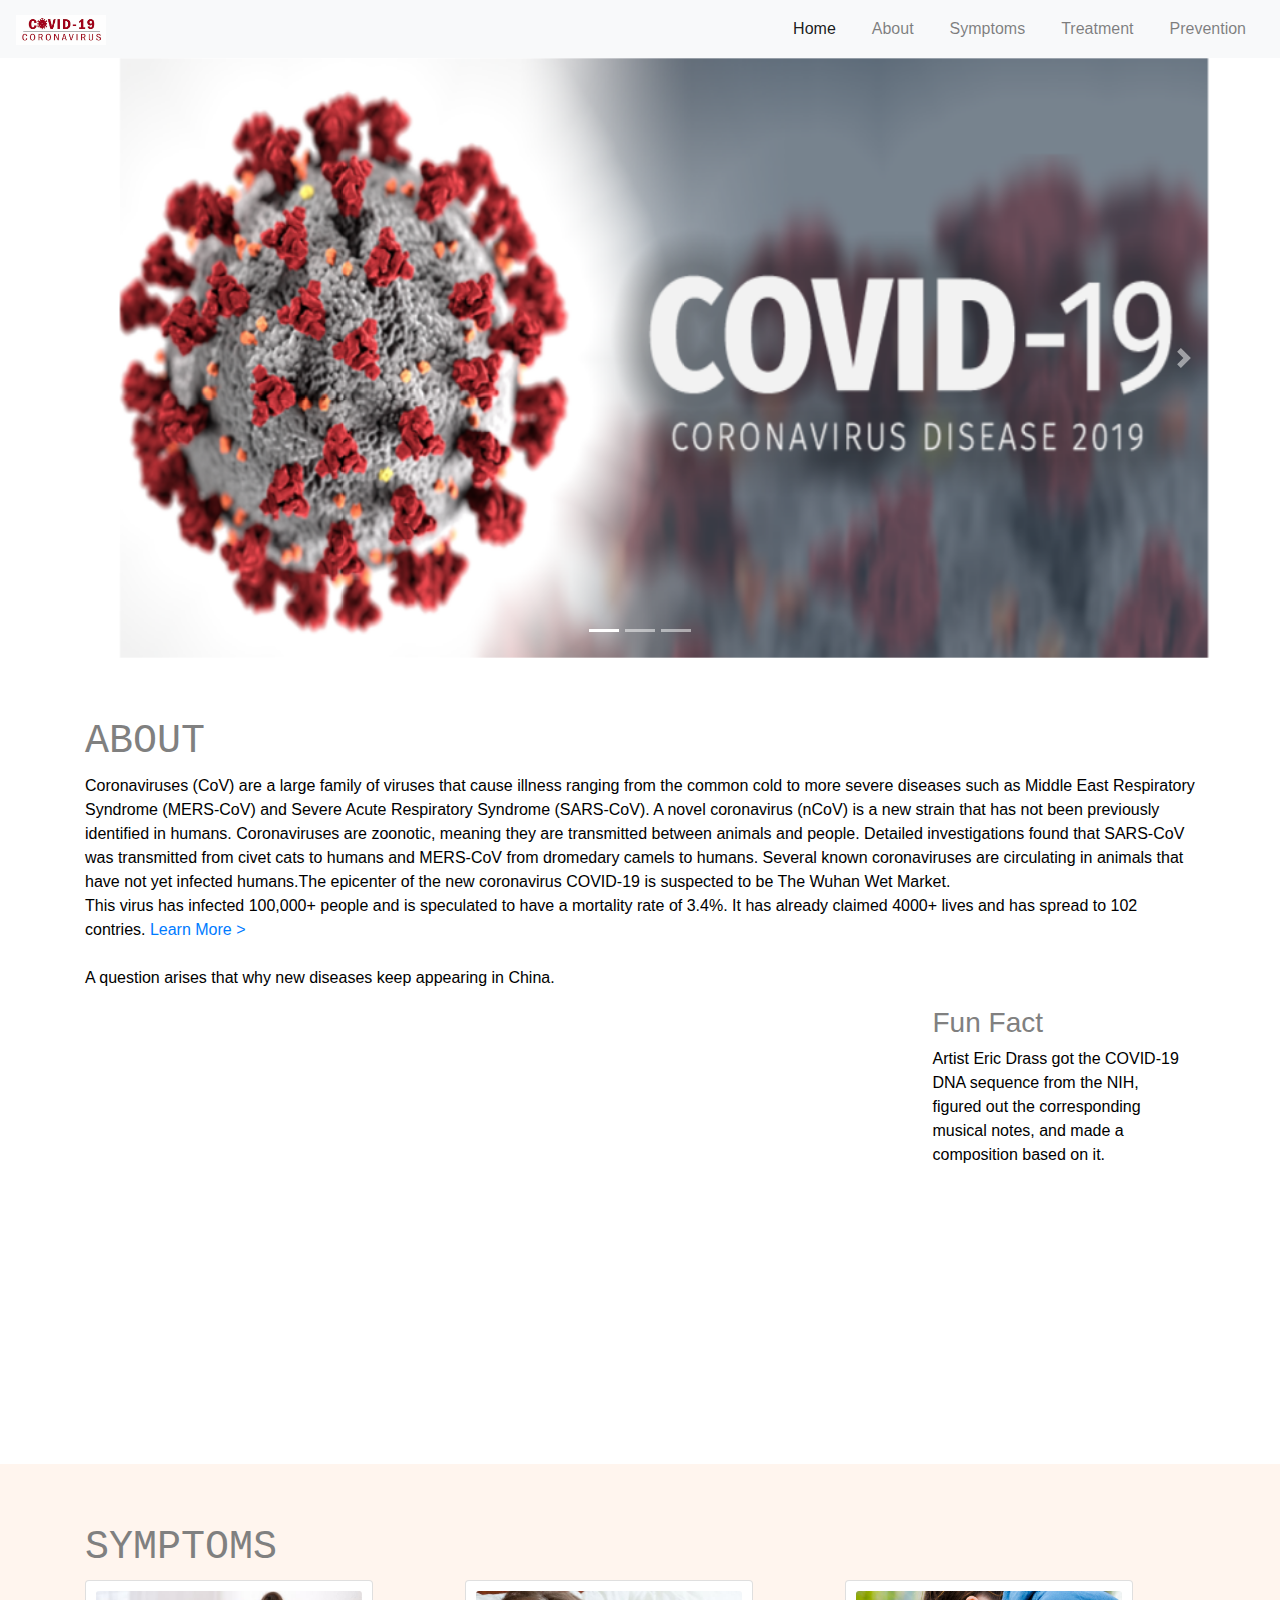
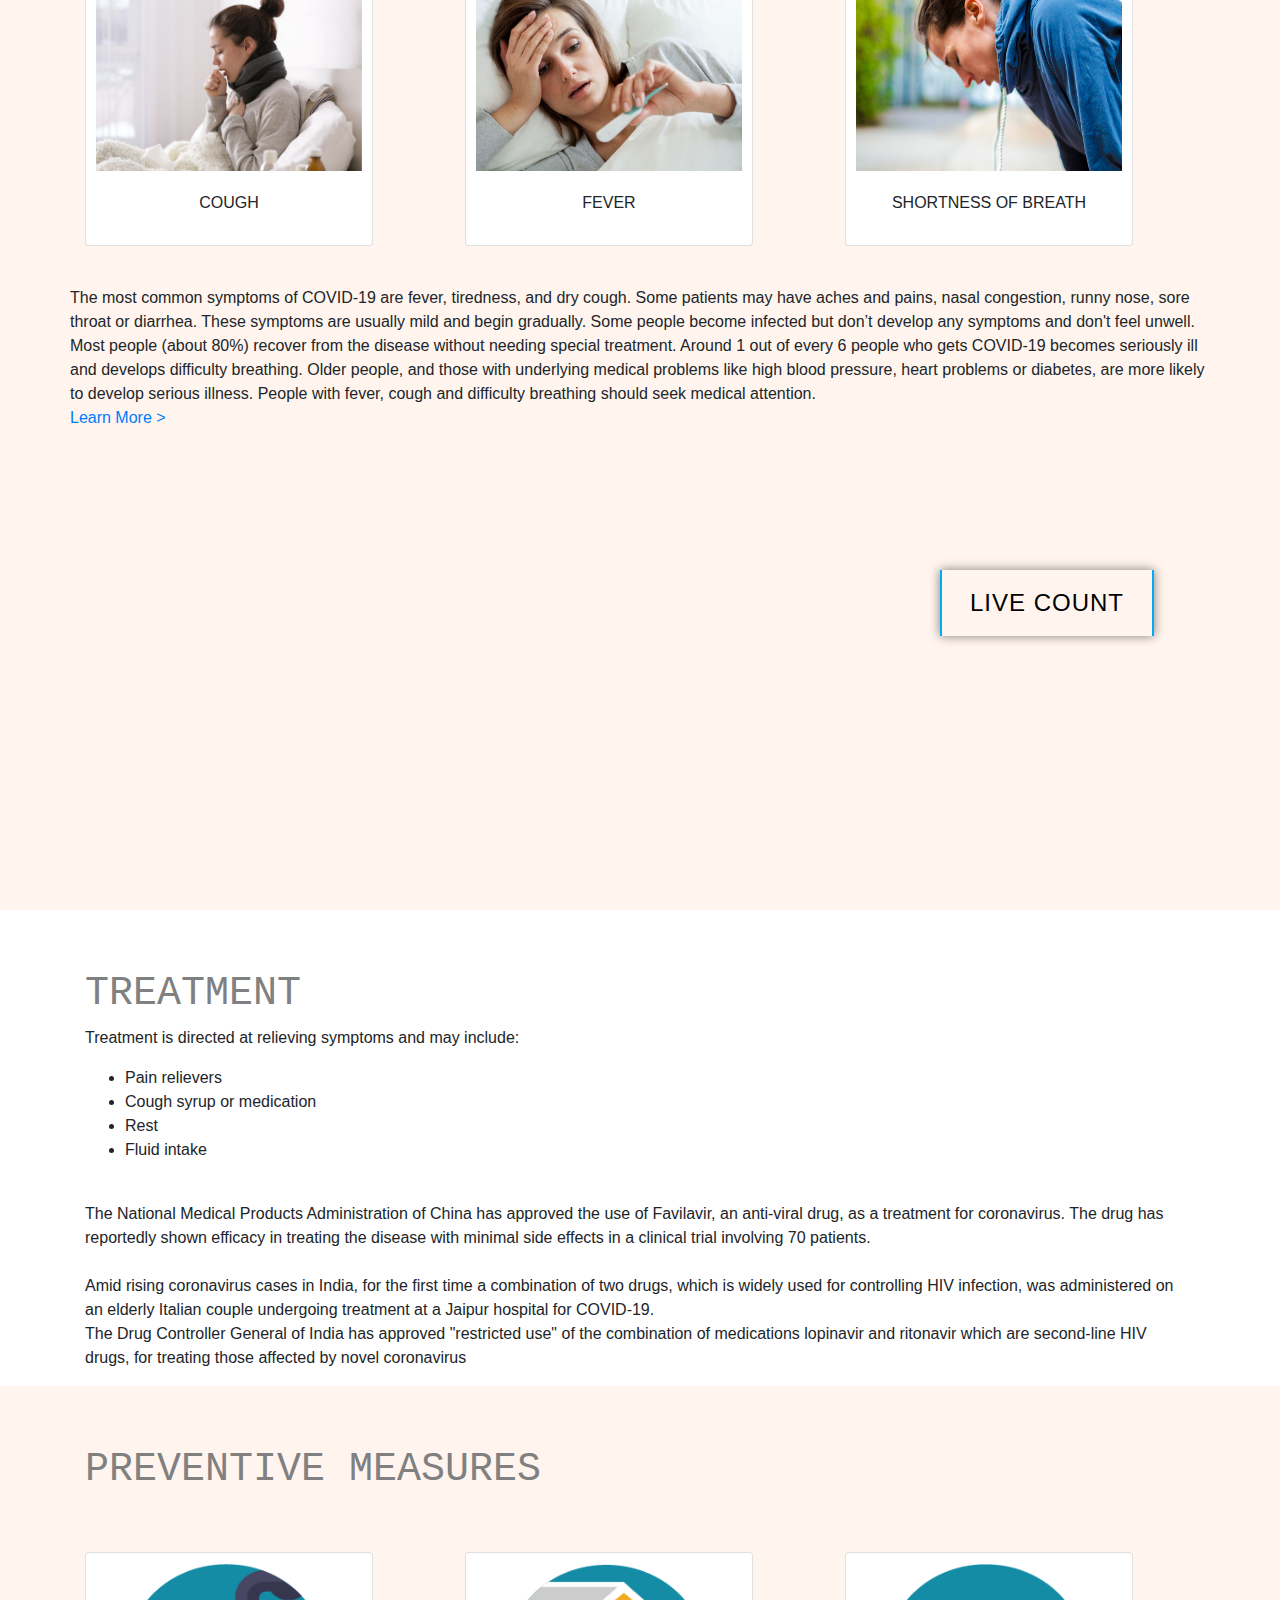
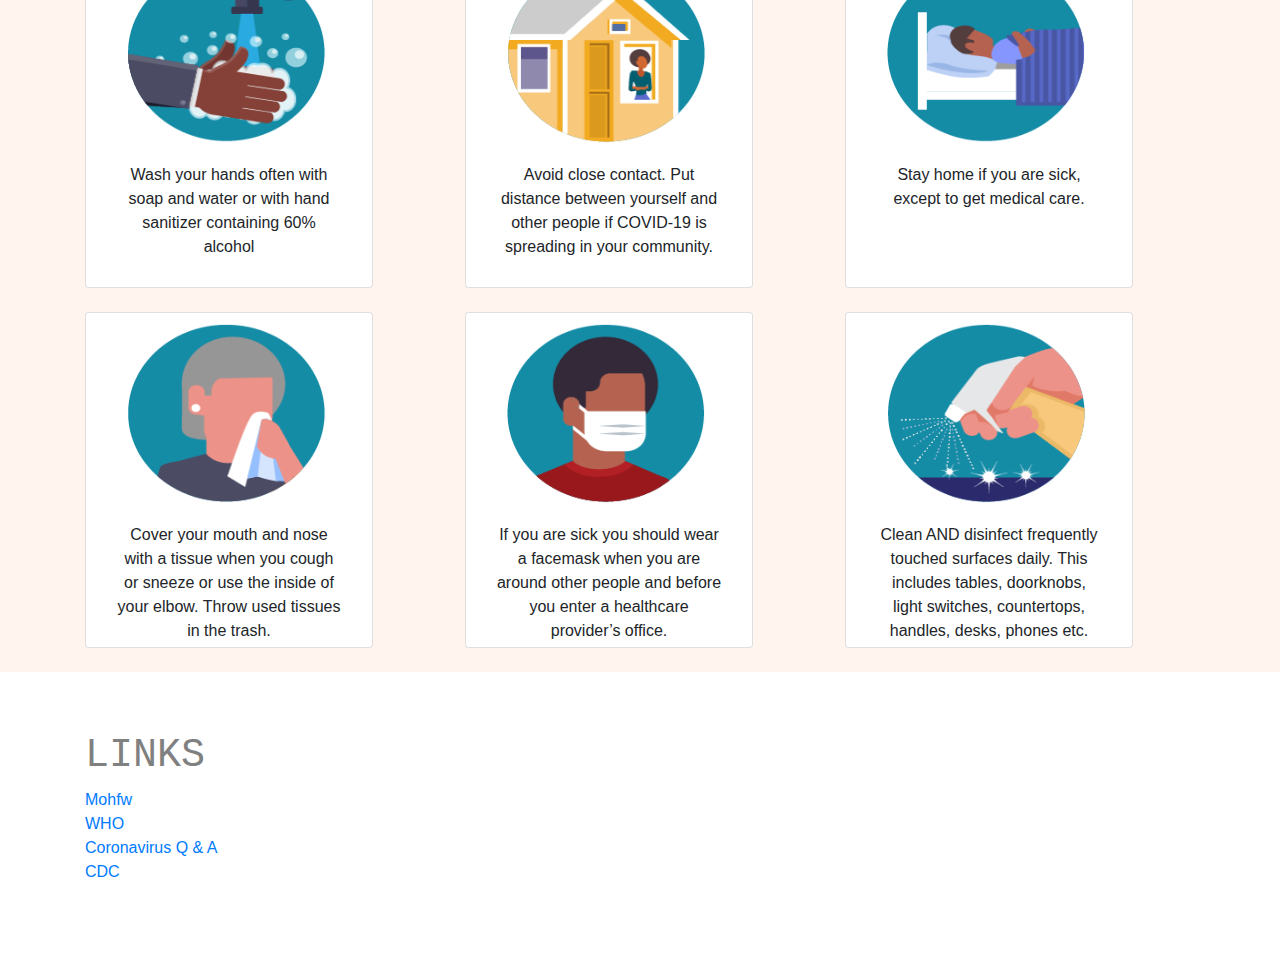
==== covid/index.html @ 6471e237 "Rename corona.html to index.html" ====
<!DOCTYPE html>
<html lang="en" dir="ltr">
  <head>
    <meta http-equiv="content-type" content="6.2">
    <title>gd</title>
    <link rel="stylesheet" href="https://stackpath.bootstrapcdn.com/bootstrap/4.4.1/css/bootstrap.min.css">
    <link rel="stylesheet" href="es.css">
    <link rel="stylesheet" href="https://stackpath.bootstrapcdn.com/font-awesome/4.7.0/css/font-awesome.min.css">
    <script src="https://code.jquery.com/jquery-3.4.1.slim.min.js" ></script>
    <script src="https://cdn.jsdelivr.net/npm/popper.js@1.16.0/dist/umd/popper.min.js"></script>
    <script src="https://stackpath.bootstrapcdn.com/bootstrap/4.4.1/js/bootstrap.min.js" ></script>

  </head>
  <body>
    <section id="navbar">
  <nav class="navbar navbar-expand-lg navbar-light bg-light">
    <a class="navbar-brand" href="#"><img src="photos/cov.jpg" width="90" height="30" alt=""></a>
    <button class="navbar-toggler" type="button" data-toggle="collapse" data-target="#navbarSupportedContent" aria-controls="navbarSupportedContent" aria-expanded="false" aria-label="Toggle navigation">
      <span class="navbar-toggler-icon"></span>
    </button>

    <div class="collapse navbar-collapse" id="navbarSupportedContent">
      <ul class="navbar-nav ml-auto">
        <li class="nav-item active">
          <a class="nav-link" href="#">Home <span class="sr-only">(current)</span></a>
        </li>
        <li class="nav-item">
          <a class="nav-link" href="#about">About</a>
        </li>
        <li class="nav-item ">
          <a class="nav-link " href="#symptoms" >
            Symptoms
          </a>

        </li>
        <li class="nav-item">
          <a class="nav-link " href="#treatment" >Treatment</a>
        </li>
        <li class="nav-item">
          <a class="nav-link " href="#prevention" >Prevention</a>
        </li>
      </ul>

    </div>
  </nav>



</section>

<section id="cara">
  <div id="carouselExampleIndicators" class="carousel slide" data-ride="carousel">
    <ol class="carousel-indicators">
      <li data-target="#carouselExampleIndicators" data-slide-to="0" class="active"></li>
      <li data-target="#carouselExampleIndicators" data-slide-to="1"></li>
      <li data-target="#carouselExampleIndicators" data-slide-to="2"></li>
    </ol>
    <div class="carousel-inner">
      <div class="carousel-item active">
        <img src="photos/corona.png" class="d-block w-100" alt="...">
      </div>
      <div class="carousel-item">
        <img src="photos/map.jpg" class="d-block w-100" alt="...">
      </div>
      <div class="carousel-item">
        <img src="photos/mask.jpg" class="d-block w-100" alt="...">
      </div>
    </div>
    <a class="carousel-control-prev" href="#carouselExampleIndicators" role="button" data-slide="prev">
      <span class="carousel-control-prev-icon" aria-hidden="true"></span>
      <span class="sr-only">Previous</span>
    </a>
    <a class="carousel-control-next" href="#carouselExampleIndicators" role="button" data-slide="next">
      <span class="carousel-control-next-icon" aria-hidden="true"></span>
      <span class="sr-only">Next</span>
    </a>
  </div>



</section>

<section id="about">
<div class="container">
<h2>ABOUT</h2>
  <div class="info">
<p>Coronaviruses (CoV) are a large family of viruses that cause illness ranging from the
  common cold to more severe diseases such as Middle East Respiratory Syndrome (MERS-CoV)
  and Severe Acute Respiratory Syndrome (SARS-CoV). A novel coronavirus (nCoV) is a new strain
  that has not been previously identified in humans.

Coronaviruses are zoonotic, meaning they are transmitted between animals and people.  Detailed investigations
found that SARS-CoV was transmitted from civet cats to humans and MERS-CoV from dromedary camels to humans. Several
known coronaviruses are circulating in animals that have not yet infected humans.The epicenter of the new coronavirus
COVID-19 is suspected to be The Wuhan Wet Market.<br>
This virus has infected 100,000+ people and is speculated to have a mortality rate of 3.4%. It has already claimed 4000+ lives and has spread to 102 contries.
<a href="https://en.wikipedia.org/wiki/Coronavirus">Learn More ></a><br><br>
A question arises that why new diseases keep appearing in China.

 </p>


 <div class="media">
   <iframe width="700" height="400" class="med"
src="https://www.youtube.com/embed/TPpoJGYlW54" frameborder="0" allowfullscreen>
</iframe>

<div class="col-md-3 ml-auto" >
<h3>Fun Fact</h3>
<p>Artist Eric Drass got the COVID-19 DNA sequence from the NIH, figured out the corresponding musical notes, and made a composition based on it. </p>
<iframe width="400" height="250"
src="https://www.youtube.com/embed/3nPK_O1dRmY" frameborder="0" allowfullscreen>
</iframe>
</div>
</div>


</div>
   <img src="">


</div>


</section>

<section id="symptoms">
<div class="container">
  <h2>SYMPTOMS</h2>
 <div class="row">
   <div class="col-md-4">
     <div class="card" style="width: 18rem;">
  <img src="photos/cough.jpg" class="card-img-top" alt="...">
  <div class="card-body">
    <p class="card-text">COUGH</p>
  </div>
</div>

   </div>
   <div class="col-md-4">
     <div class="card" style="width: 18rem;">
  <img src="photos/fever.jpg" class="card-img-top" alt="...">
  <div class="card-body">
    <p class="card-text">FEVER</p>
  </div>
</div>

   </div>
   <div class="col-md-4">
     <div class="card" style="width: 18rem;">
  <img src="photos/short.jpg" class="card-img-top" alt="...">
  <div class="card-body">
    <p class="card-text">SHORTNESS OF BREATH</p>
  </div>
</div>

   </div>

   <div class="info1">
 <p>The most common symptoms of COVID-19 are fever, tiredness, and dry cough.
   Some patients may have aches and pains, nasal congestion, runny nose, sore
   throat or diarrhea. These symptoms are usually mild and begin gradually. Some
    people become infected but don’t develop any symptoms and don't feel unwell.
    Most people (about 80%) recover from the disease without needing special treatment.
     Around 1 out of every 6 people who gets COVID-19 becomes seriously ill and develops
      difficulty breathing. Older people, and those with underlying medical problems like
       high blood pressure, heart problems or diabetes, are more likely to develop serious illness.
       People with fever, cough and difficulty breathing should seek medical attention.<br>
     <a href="https://www.cdc.gov/coronavirus/2019-ncov/cases-in-us.html">Learn More ><br><br></a></p>
     <div class="media">
       <iframe width="700" height="400"
     src="https://www.youtube.com/embed/dhWtpj0WzrE" frameborder="0" allowfullscreen>
     </iframe>
<div class="col-md-3 ml-auto">
<a style="text-decoration:none" href="https://www.worldometers.info/coronavirus/">Live Count
<span></span>
<span></span>
<span></span>
<span></span>
<span></span>
<span></span>
</a>

</div>




     </div>
</div>
<p><br></p>
</div>
</section>

<section id="treatment">
 <div class="container">
   <h2>TREATMENT</h2>
    <div clas="info2">
<p>Treatment is directed at relieving symptoms and may include:
<ul>
<li>Pain relievers</li>
<li>Cough syrup or medication</li>
<li>Rest</li>
<li>Fluid intake</li></ul><br>
The National Medical Products Administration of China has approved the use of Favilavir, an anti-viral drug, as a treatment for coronavirus.
 The drug has reportedly shown efficacy in treating the disease with minimal side effects in a clinical trial involving 70 patients.<br><br>
 Amid rising coronavirus cases in India, for the first time a combination of two drugs, which is widely used for controlling HIV infection, was
  administered on an elderly Italian couple undergoing treatment at a Jaipur hospital for COVID-19.<br>
  The Drug Controller General of India has approved "restricted use" of the combination of medications
   lopinavir and ritonavir which are second-line HIV drugs, for treating those affected by novel coronavirus
 </p>



    </div>



</div>


</section>
<section id="prevention">
<div class="container">
<h2>PREVENTIVE MEASURES</h2>
   <div id="r1" class="row">
      <div class="col-md-4 ">
        <div class="card" style="width: 18rem;">
<img src="photos/wash.png" class="card-img-top" alt="...">
<div class="card-body">
  <p class="card-text">Wash your hands often with soap and water or with hand sanitizer containing 60% alcohol</p>
</div>
</div>

      </div>
      <div class="col-md-4 n">
        <div class="card" style="width: 18rem;">
<img src="photos/cont.png" class="card-img-top" alt="...">
<div class="card-body">
  <p class="card-text"> Avoid close contact. Put distance between yourself and other people if COVID-19 is spreading in your community. </p>
</div>
</div>

      </div>
      <div class="col-md-4 n">
        <div class="card" style="width: 18rem;">
<img src="photos/bed.png" class="card-img-top" alt="...">
<div class="card-body">
  <p class="card-text">Stay home if you are sick, except to get medical care. </p>
</div>
</div>

      </div>

  </div>
  <br>
  <div class="row">
     <div class="col-md-4 n">
       <div class="card" style="width: 18rem;">
  <img src="photos/cough.png" class="card-img-top" alt="...">
  <div class="card-body">
  <p class="card-text">Cover your mouth and nose with a tissue when you cough or sneeze or use the inside of your elbow.
Throw used tissues in the trash.</p>
  </div>
  </div>

     </div>
     <div class="col-md-4 n">
       <div class="card" style="width: 18rem;">
  <img src="photos/smask.png" class="card-img-top" alt="...">
  <div class="card-body">
  <p class="card-text">If you are sick you should wear a facemask when you are around other people  and before you enter a healthcare provider’s office. </p>
  </div>
  </div>

     </div>
     <div class="col-md-4 n">
       <div class="card" style="width: 18rem;">
  <img src="photos/clean.png" class="card-img-top" alt="...">
  <div class="card-body">
  <p class="card-text">Clean AND disinfect frequently touched surfaces daily. This includes tables, doorknobs, light switches, countertops, handles, desks, phones etc.</p>
  </div>
  </div>

     </div>

  </div>

<br>
</div>

</section>
<section id="links">
<div class="container">
  <h2>LINKS</h2>
<div class="ll">
     <a href="http://www.mohfw.gov.in/">Mohfw</a><br>
      <a href="https://www.who.int/emergencies/diseases/novel-coronavirus-2019/advice-for-public">WHO</a><br>
      <a href="https://www.who.int/news-room/q-a-detail/q-a-coronaviruses">Coronavirus Q & A</a><br>
      <a href="https://www.cdc.gov/">CDC</a>
      <br><br><br><br><br>
</div>
</div>

</section>


<script src="js/smooth-scroll.js"></script>
<script>
var scroll=new SmoothScroll('a[href*="#"]')
</script>









  </body>
</html>
---- covid/es.css ----
body{


}
#navbar{
  position: sticky;
  top: 0;
  z-index:10;

}
.navbar-nav li{
float:right;
padding: 0 10px;
text-align: left;

}

.carousel-item img{
width:85% !important;
margin-left: 120px;
height: 600px;

  }
.container h2{
padding-top: 60px;
color:grey;
font-family: monospace;
font-size: 40px;
}
.info{

color:black;


}

.card:hover{
  box-shadow:5px 10px #D3D3D3;
transition: 1s;


}
.card{
padding:10px;

}
.card-text {
text-align: center;
}
.card img{
height:180px;


}
.info1{
padding-top:40px;

}
#symptoms{
background-color: #FFF5EE;
background-size:cover;
}

.col-md-3 h3{
color:grey;
position: relatiive;

}
.med{
margin-top: 25px;


}
.col-md-3 h1{
margin-top:100px;
color: black;

}
.col-md-3 h1:hover{
text-decoration: none;

}

#prevention{
  background-color: #FFF5EE;
  background-size:cover;
  }
  .col-md-3 a{
position:absolute;
padding:15px 30px;
font-size: 24px;
text-transform: uppercase;
letter-spacing: 1px;
text-decoration: none;
color:black;
box-shadow:0 0 10px rgba(0,0,0,0.5);
overflow:hidden;
margin-top: 100px;

  }
  .col-md-3 a span{
position: absolute;
display: block;
background: #03a9f4;

}
.col-md-3 a span:nth-child(1){
top:0;
left:0;
width:2px;
height:100%;
transform: translateY(0);



}
.col-md-3 a:hover span:nth-child(1){
transition:0.5s;
transform: translateY(-100%);

}
.col-md-3 a span:nth-child(2){
top:0;
left:0;
width:100%;
height:2px;
transform: translateX(-100%);

}
.col-md-3 a:hover span:nth-child(2){
transition:0.75s;
transform: translateX(100%);
transition-delay: 0.25s;
}
.col-md-3 a span:nth-child(3){
top:0;
right:0;
width:2px;
height:100%;
transform: translateY(-100%);
}
.col-md-3 a:hover span:nth-child(3){
transition:0.5s;
transform: translateY(0);
transition-delay: 0.5s;
}

.col-md-3 a span:nth-child(4){
top:0;
right:0;
width:2px;
height:100%;
transform: translateY(0);
}

.col-md-3 a:hover span:nth-child(4){
transition:0.5s;
transform: translateY(100%);

}
.col-md-3 a span:nth-child(5){
bottom:0;
left:0;
width:100%;
height:2px;
transform: translateX(100%);

}
.col-md-3 a:hover span:nth-child(5){
transition:0.75s;
transform: translateX(-100%);
transition-delay: 0.25s;
}
.col-md-3 a span:nth-child(6){
top:0;
left:0;
width:2px;
height:100%;
transform: translateY(100%);
}
.col-md-3 a:hover span:nth-child(6){
transition:0.5s;
transform: translateY(0);
transition-delay: 0.5s;
}
#prevention .col-md-4 img{
width:200px;
margin-left:30px;
}
#r1{
padding-top: 50px;

}
#prevention .card{
height:21rem;

}
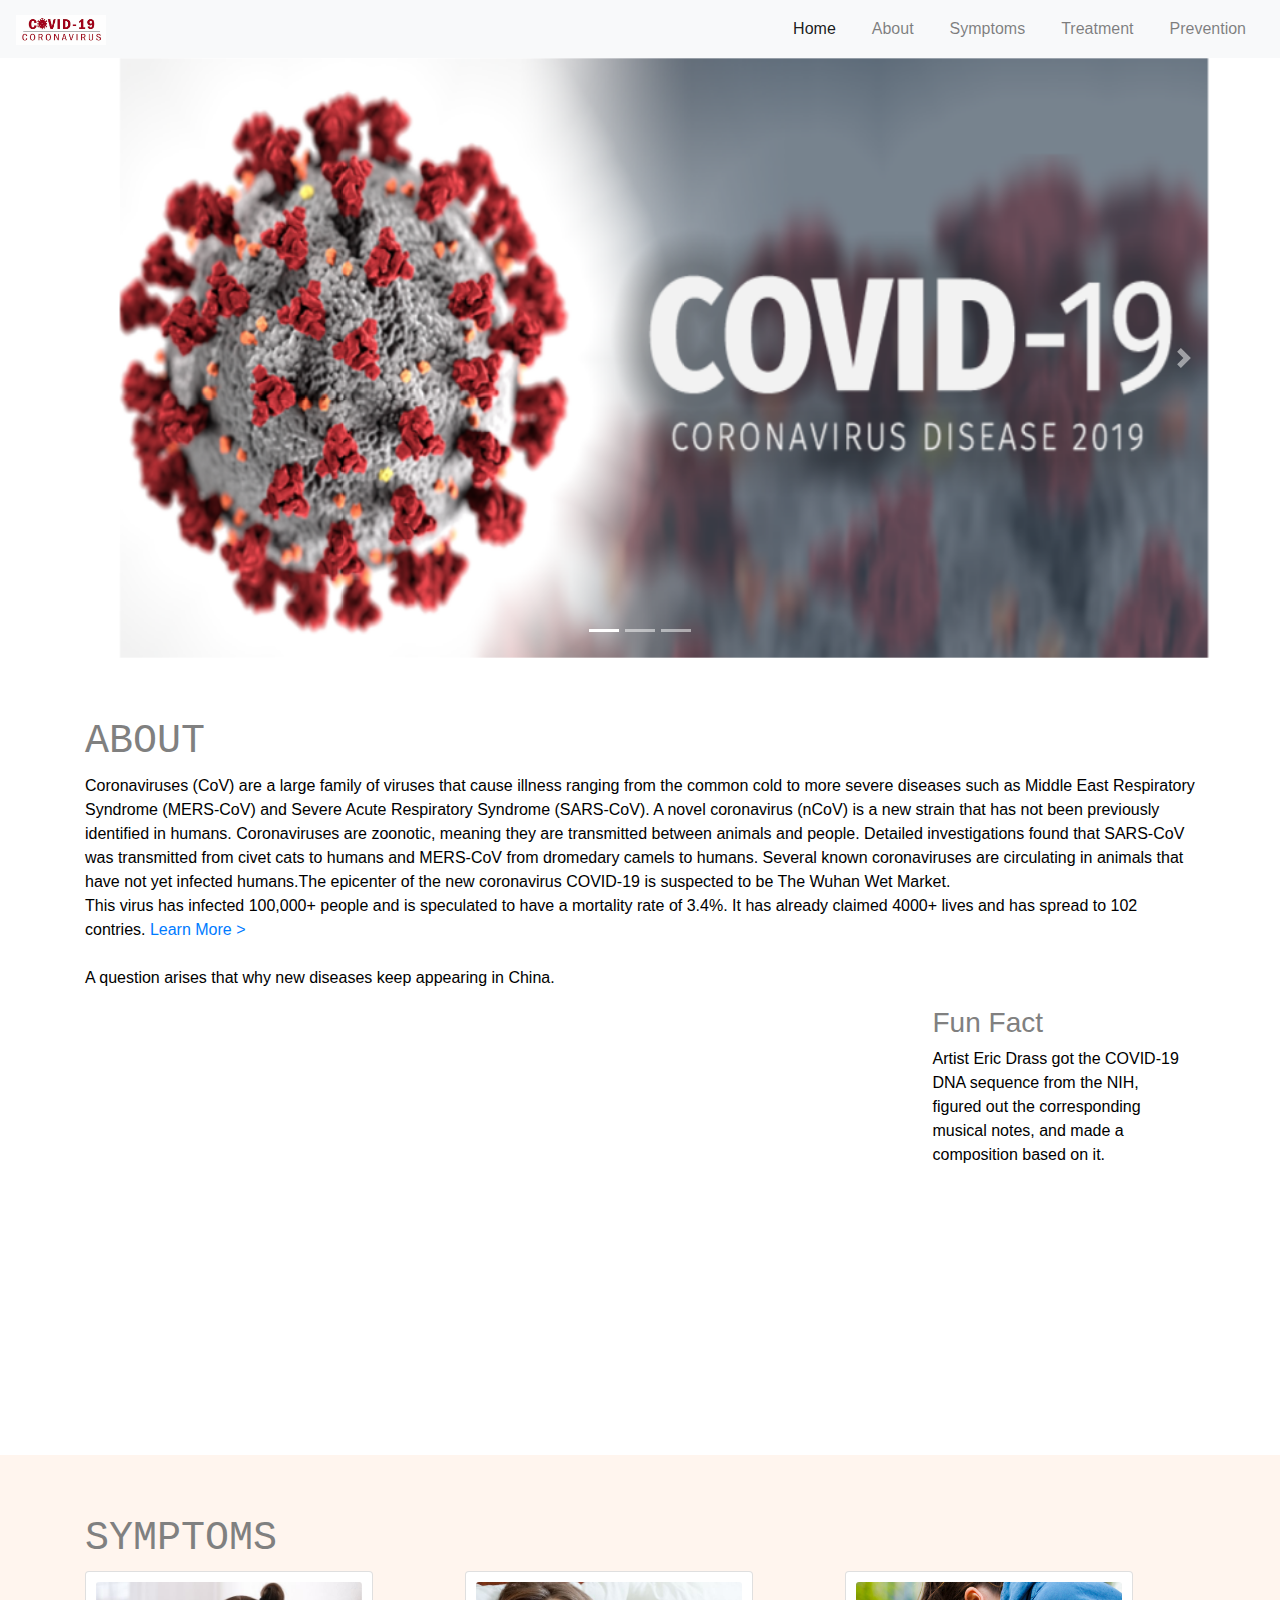
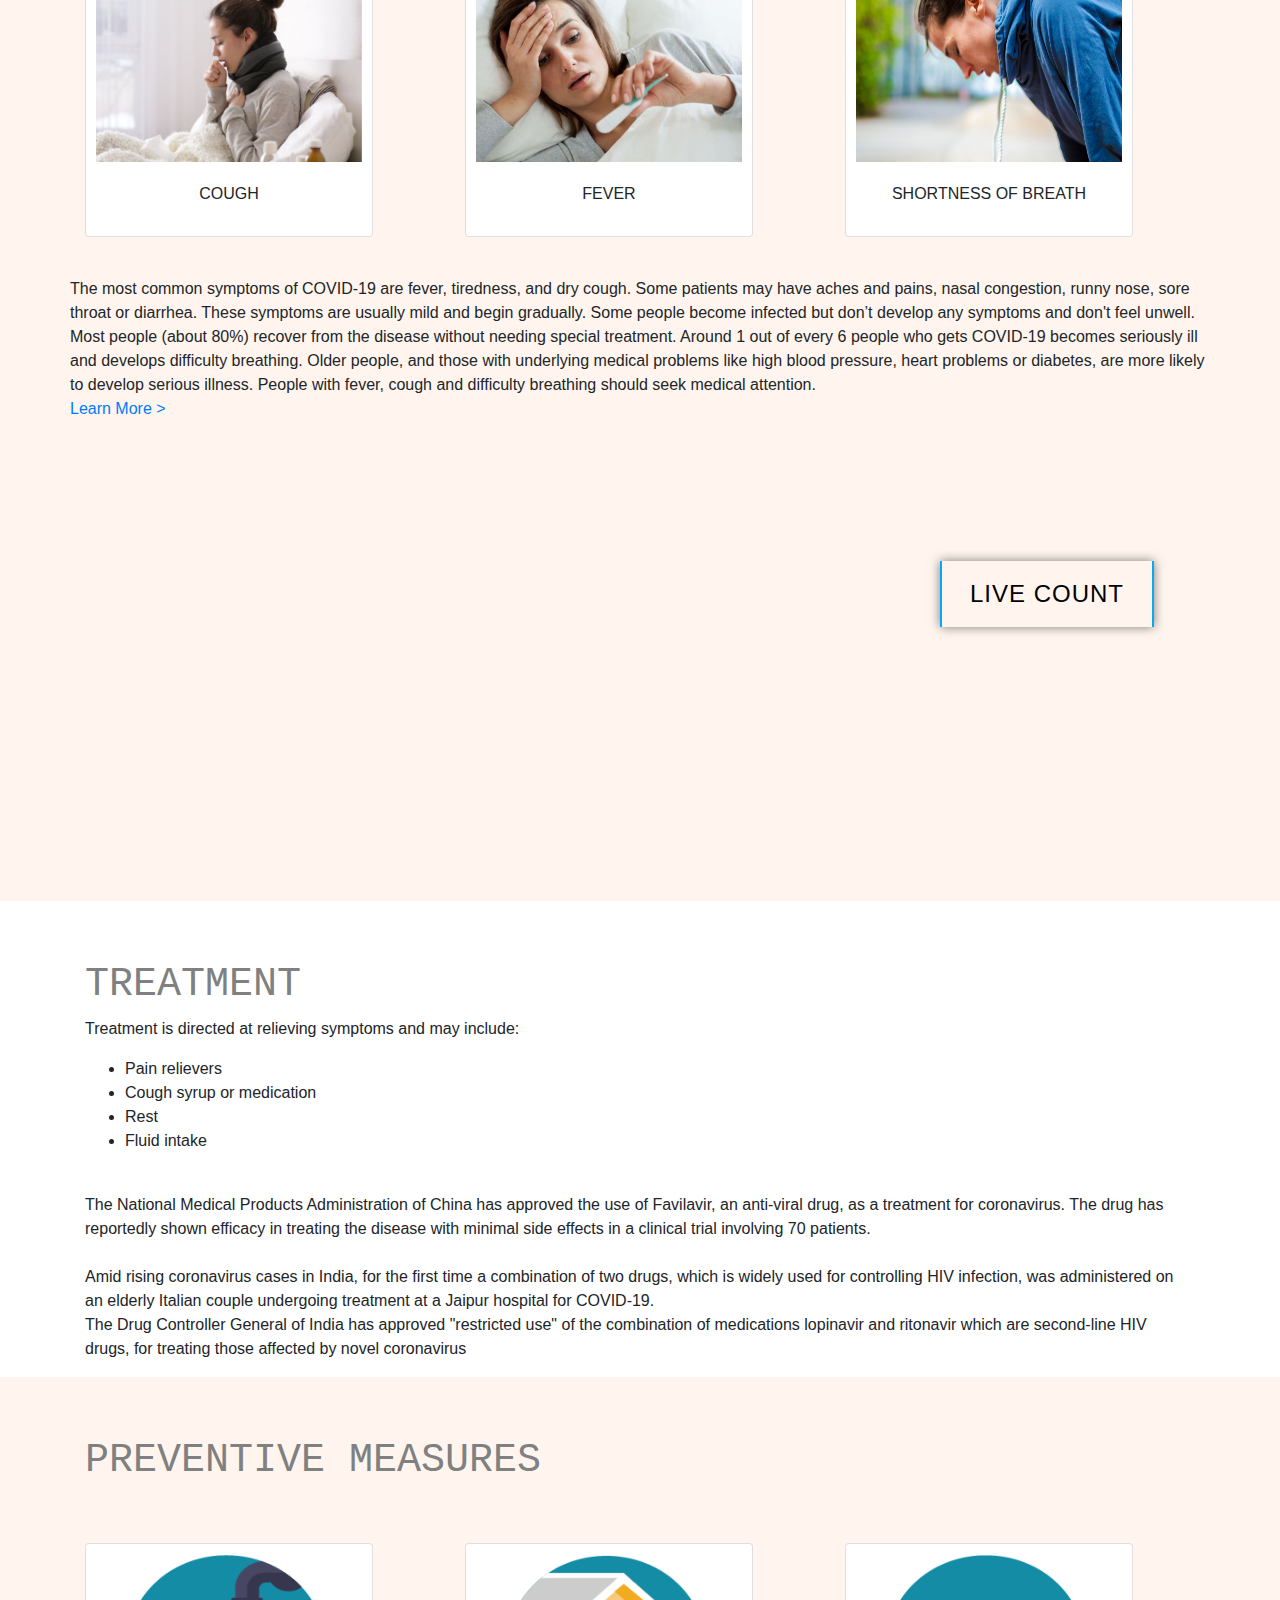
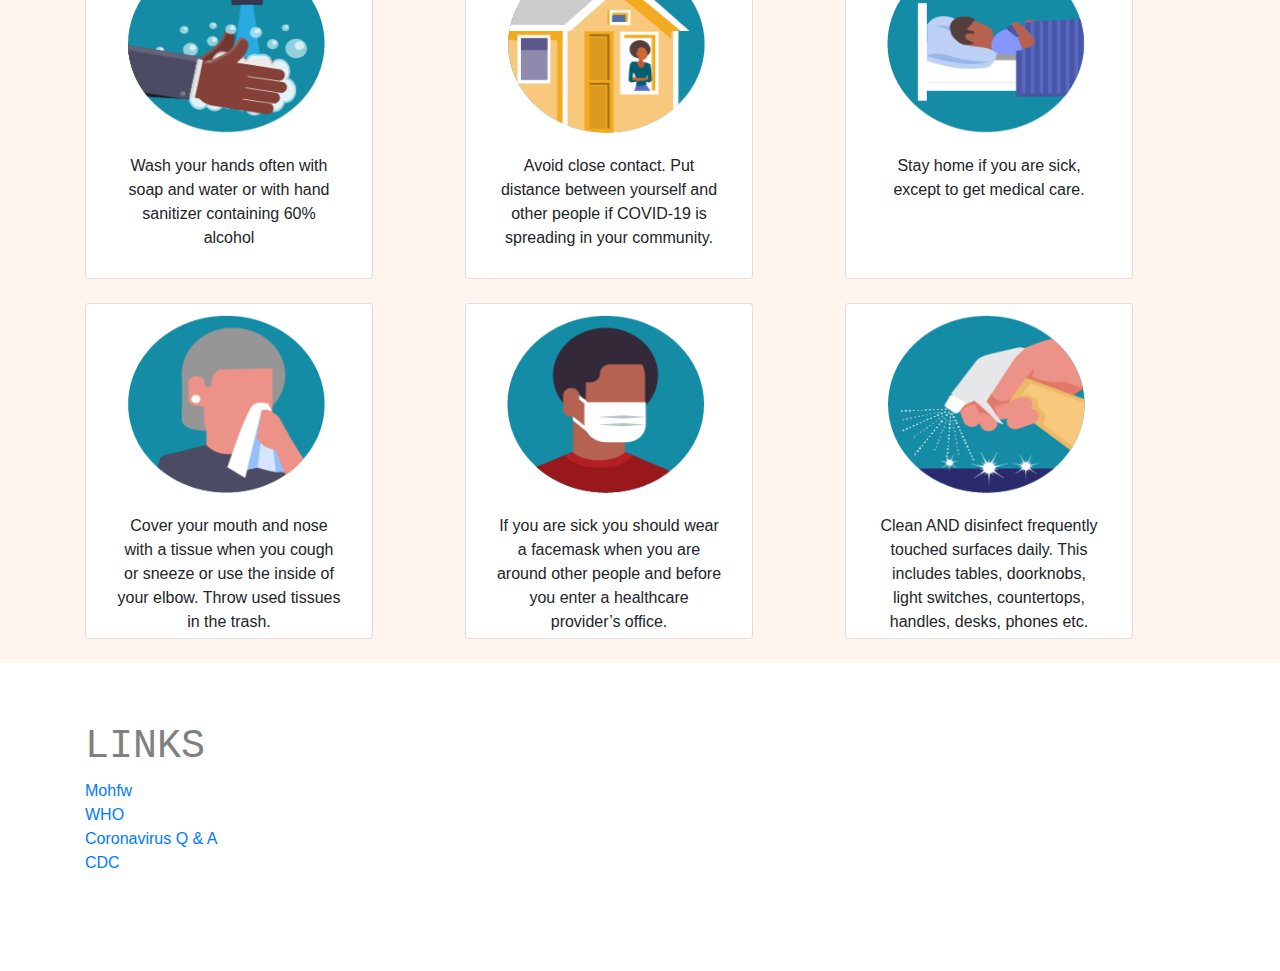
==== commit c07af4fb: "Update index.html" ====
--- a/covid/index.html
+++ b/covid/index.html
@@ -108,7 +108,7 @@
 <div class="col-md-3 ml-auto" >
 <h3>Fun Fact</h3>
 <p>Artist Eric Drass got the COVID-19 DNA sequence from the NIH, figured out the corresponding musical notes, and made a composition based on it. </p>
-<iframe width="400" height="250"
+<iframe width="300" height="200"
 src="https://www.youtube.com/embed/3nPK_O1dRmY" frameborder="0" allowfullscreen>
 </iframe>
 </div>
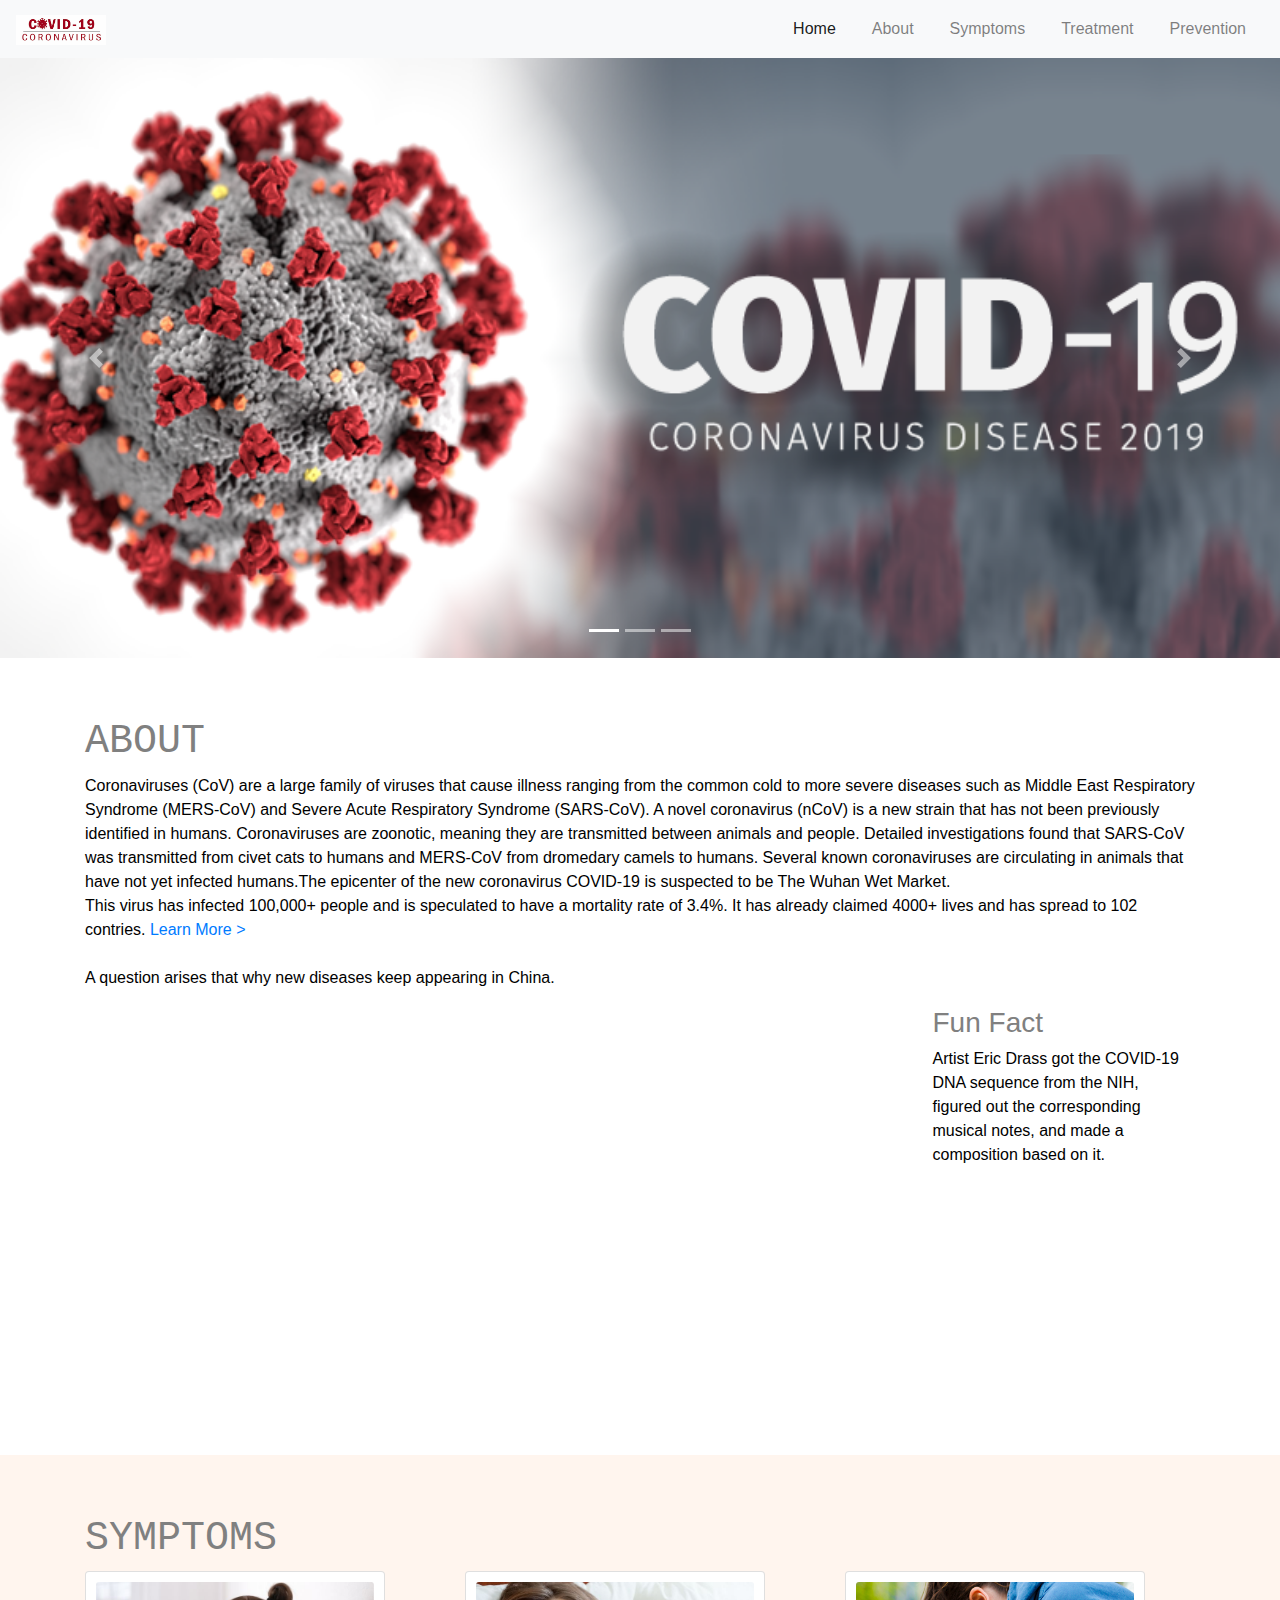
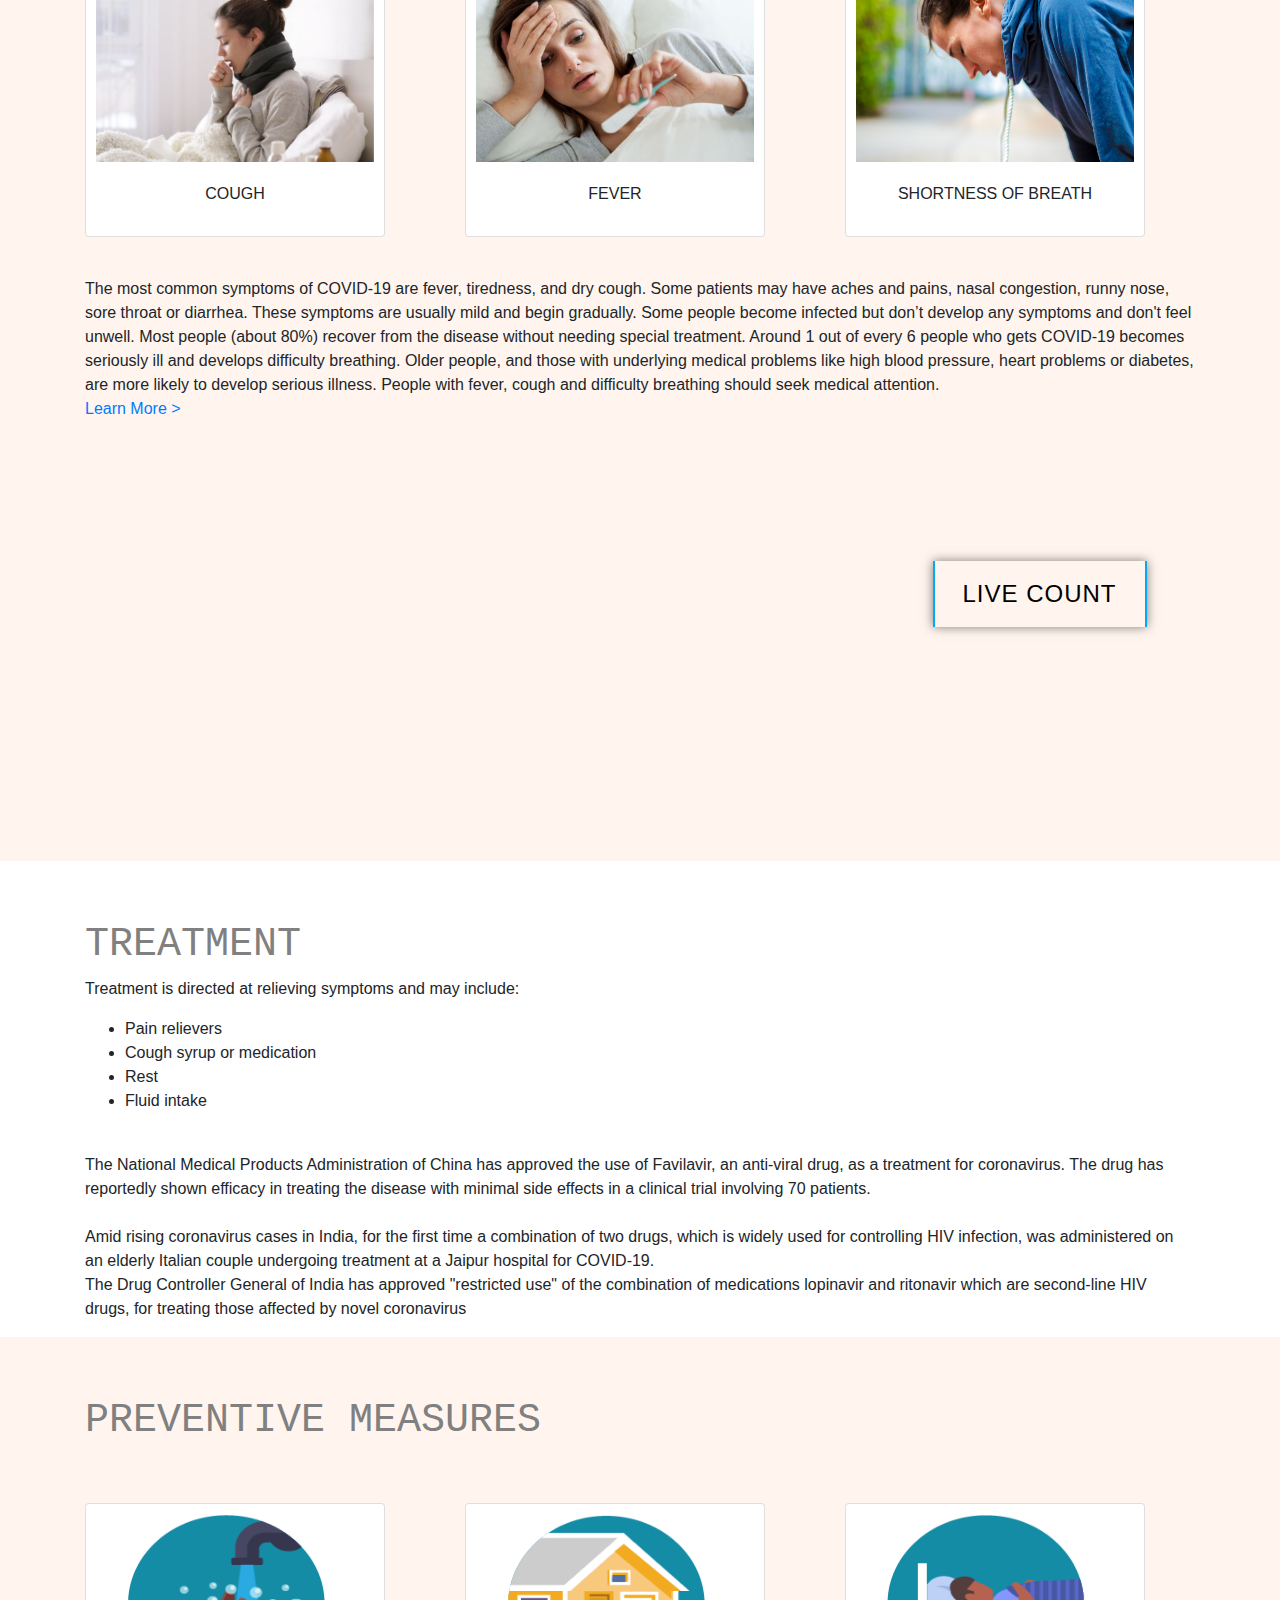
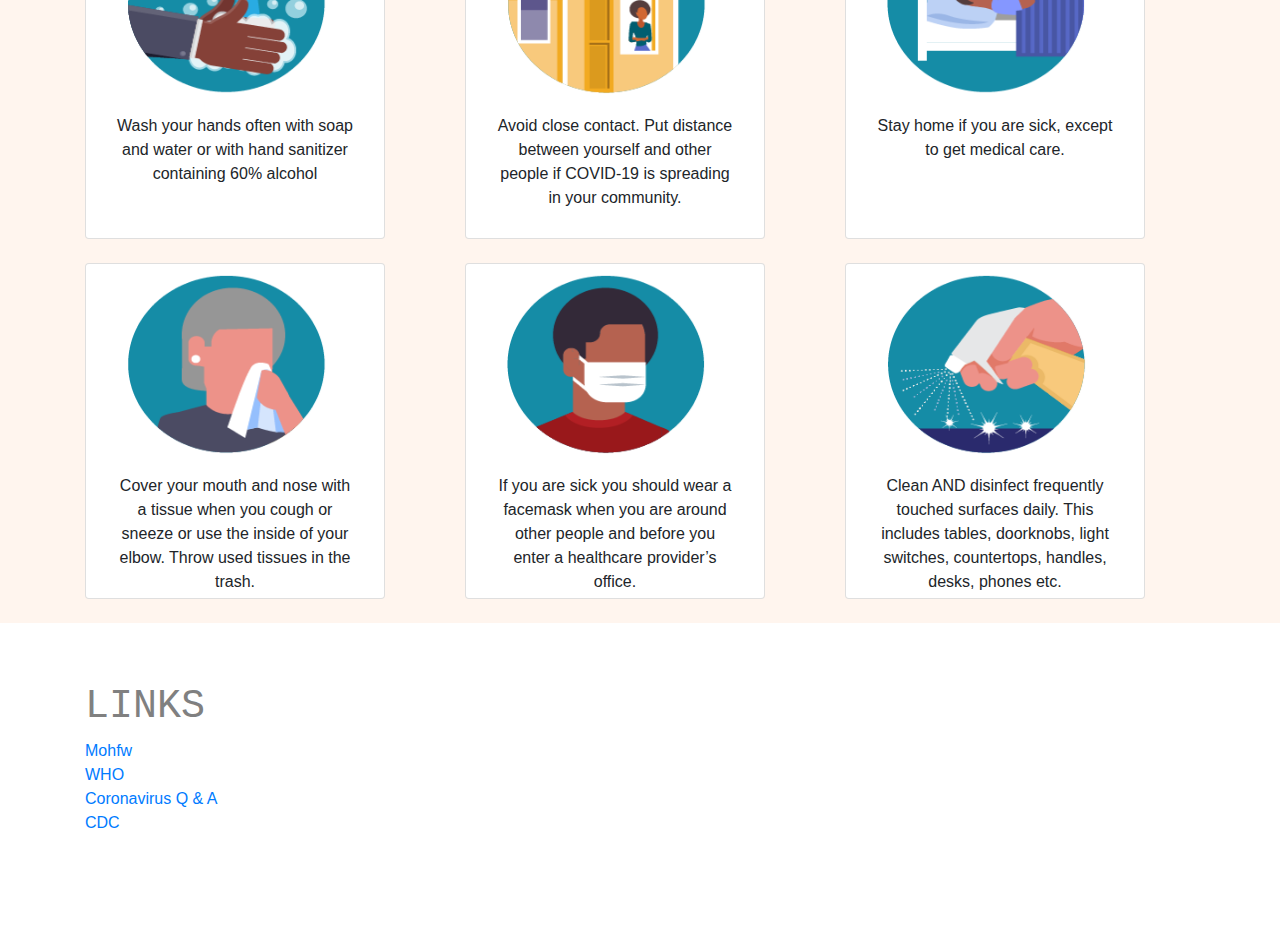
==== commit c57c21fb: "Update index.html" ====
--- a/covid/index.html
+++ b/covid/index.html
@@ -156,7 +156,7 @@
 
    </div>
 
-   <div class="info1">
+   <div class="info1 container">
  <p>The most common symptoms of COVID-19 are fever, tiredness, and dry cough.
    Some patients may have aches and pains, nasal congestion, runny nose, sore
    throat or diarrhea. These symptoms are usually mild and begin gradually. Some
--- a/covid/es.css
+++ b/covid/es.css
@@ -16,8 +16,8 @@
 }
 
 .carousel-item img{
-width:85% !important;
-margin-left: 120px;
+width:100% !important;
+
 height: 600px;
 
   }
@@ -42,7 +42,7 @@
 }
 .card{
 padding:10px;
-
+min-width:300px;
 }
 .card-text {
 text-align: center;
